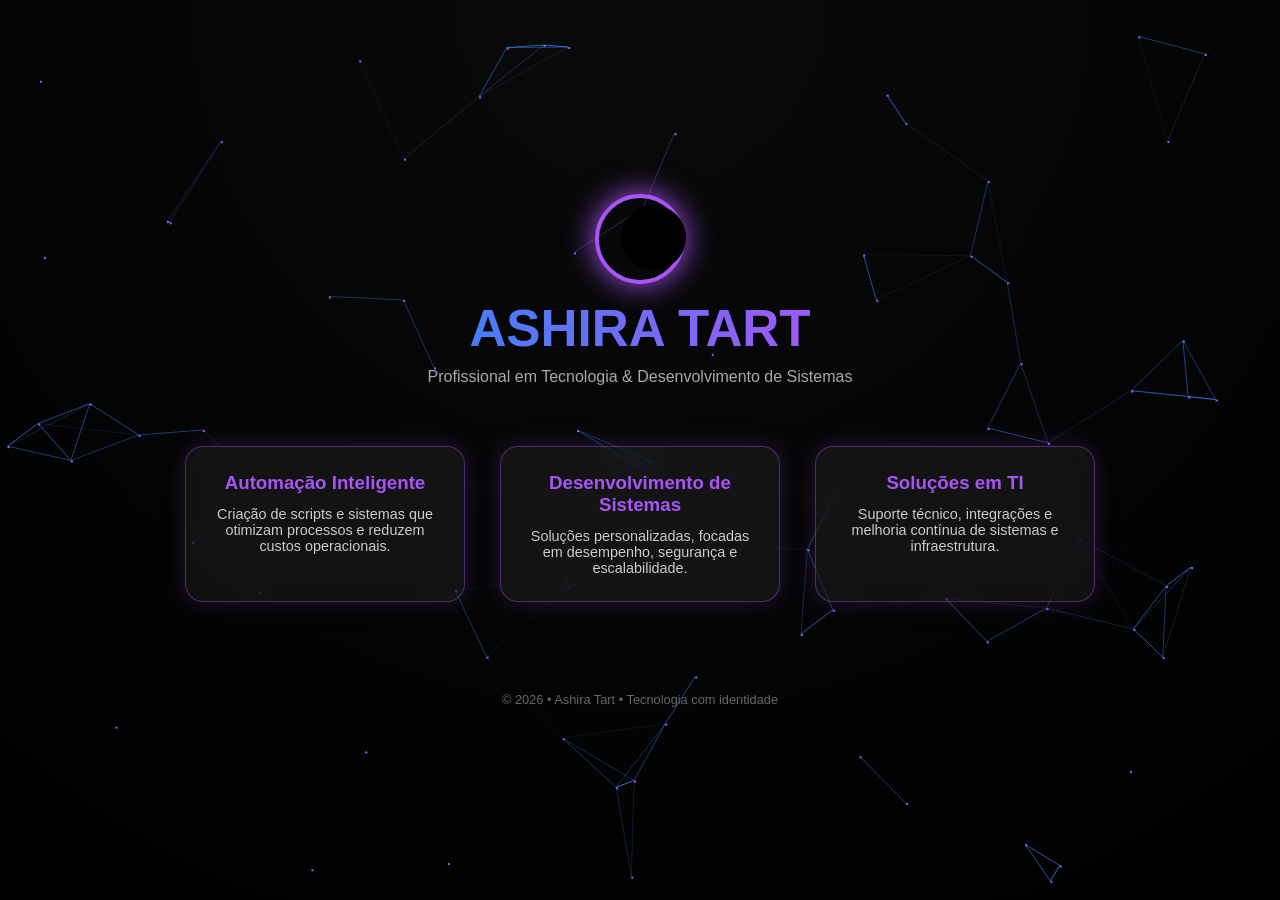
==== land/land1.html @ 82c89cc5 "inicio do site" ====
<!DOCTYPE html>
<html lang="pt-BR">
<head>
<meta charset="UTF-8">
<title>Ashira Tart | Tecnologia & Programação</title>
<meta name="viewport" content="width=device-width, initial-scale=1.0">

<style>
:root {
  --blue: #3b82f6;
  --purple: #a855f7;
  --dark: #000;
}

* {
  margin: 0;
  padding: 0;
  box-sizing: border-box;
  font-family: 'Segoe UI', sans-serif;
}

body {
  background: radial-gradient(circle at top, #0a0a0a, #000);
  color: #fff;
  overflow-x: hidden;
}

/* FUNDO ANIMADO */
canvas {
  position: fixed;
  inset: 0;
  z-index: 0;
}

/* CONTAINER */
main {
  position: relative;
  z-index: 1;
  min-height: 100vh;
  display: flex;
  flex-direction: column;
  align-items: center;
  justify-content: center;
  gap: 60px;
  padding: 40px 20px;
  text-align: center;
}

/* LOGO */
.logo {
  animation: fadeDown 1.5s ease forwards;
}

.moon {
  width: 90px;
  height: 90px;
  border-radius: 50%;
  border: 4px solid var(--purple);
  box-shadow: 0 0 30px var(--purple);
  margin: 0 auto 15px;
  position: relative;
}

.moon::after {
  content: '';
  position: absolute;
  width: 65px;
  height: 65px;
  background: #000;
  border-radius: 50%;
  top: 7px;
  left: 22px;
}

h1 {
  font-size: 3.2rem;
  background: linear-gradient(90deg, var(--blue), var(--purple));
  -webkit-background-clip: text;
  -webkit-text-fill-color: transparent;
}

.subtitle {
  color: #aaa;
  margin-top: 10px;
}

/* CARDS */
.projects {
  display: flex;
  gap: 35px;
  flex-wrap: wrap;
  justify-content: center;
}

.card {
  width: 280px;
  padding: 25px;
  border-radius: 18px;
  background: rgba(255,255,255,0.06);
  border: 1px solid rgba(168,85,247,0.4);
  backdrop-filter: blur(14px);
  box-shadow: 0 0 25px rgba(168,85,247,0.2);
  transform-style: preserve-3d;
  transition: transform 0.2s ease, box-shadow 0.3s ease;
  animation: fadeUp 1.5s ease forwards;
}

.card h3 {
  color: var(--purple);
  margin-bottom: 12px;
}

.card p {
  font-size: 0.9rem;
  color: #ccc;
}

.card:hover {
  box-shadow: 0 0 45px rgba(59,130,246,0.6);
}

/* FOOTER */
footer {
  margin-top: 30px;
  font-size: 0.8rem;
  color: #666;
}

/* ANIMAÇÕES */
@keyframes fadeDown {
  from { opacity: 0; transform: translateY(-40px); }
  to { opacity: 1; transform: translateY(0); }
}

@keyframes fadeUp {
  from { opacity: 0; transform: translateY(40px); }
  to { opacity: 1; transform: translateY(0); }
}
</style>
</head>

<body>

<canvas id="bg"></canvas>

<main>
  <div class="logo">
    <div class="moon"></div>
    <h1>ASHIRA TART</h1>
    <div class="subtitle">Profissional em Tecnologia & Desenvolvimento de Sistemas</div>
  </div>

  <section class="projects">
    <div class="card">
      <h3>Automação Inteligente</h3>
      <p>Criação de scripts e sistemas que otimizam processos e reduzem custos operacionais.</p>
    </div>

    <div class="card">
      <h3>Desenvolvimento de Sistemas</h3>
      <p>Soluções personalizadas, focadas em desempenho, segurança e escalabilidade.</p>
    </div>

    <div class="card">
      <h3>Soluções em TI</h3>
      <p>Suporte técnico, integrações e melhoria contínua de sistemas e infraestrutura.</p>
    </div>
  </section>

  <footer>
    © 2026 • Ashira Tart • Tecnologia com identidade
  </footer>
</main>

<script>
/* FUNDO DE PARTÍCULAS CONECTADAS */
const canvas = document.getElementById('bg');
const ctx = canvas.getContext('2d');

let w, h;
const particles = [];
const count = 80;

function resize() {
  w = canvas.width = window.innerWidth;
  h = canvas.height = window.innerHeight;
}
window.addEventListener('resize', resize);
resize();

for (let i = 0; i < count; i++) {
  particles.push({
    x: Math.random() * w,
    y: Math.random() * h,
    vx: (Math.random() - 0.5) * 0.6,
    vy: (Math.random() - 0.5) * 0.6
  });
}

function draw() {
  ctx.clearRect(0, 0, w, h);

  particles.forEach(p => {
    p.x += p.vx;
    p.y += p.vy;

    if (p.x < 0 || p.x > w) p.vx *= -1;
    if (p.y < 0 || p.y > h) p.vy *= -1;

    ctx.fillStyle = '#a855f7';
    ctx.fillRect(p.x, p.y, 2, 2);
  });

  for (let i = 0; i < particles.length; i++) {
    for (let j = i; j < particles.length; j++) {
      const dx = particles[i].x - particles[j].x;
      const dy = particles[i].y - particles[j].y;
      const dist = Math.sqrt(dx*dx + dy*dy);

      if (dist < 120) {
        ctx.strokeStyle = `rgba(59,130,246,${1 - dist/120})`;
        ctx.beginPath();
        ctx.moveTo(particles[i].x, particles[i].y);
        ctx.lineTo(particles[j].x, particles[j].y);
        ctx.stroke();
      }
    }
  }

  requestAnimationFrame(draw);
}
draw();

/* EFEITO 3D NOS CARDS */
document.querySelectorAll('.card').forEach(card => {
  card.addEventListener('mousemove', e => {
    const r = card.getBoundingClientRect();
    const x = e.clientX - r.left;
    const y = e.clientY - r.top;
    const rx = ((y / r.height) - 0.5) * 10;
    const ry = ((x / r.width) - 0.5) * -10;
    card.style.transform = `rotateX(${rx}deg) rotateY(${ry}deg)`;
  });

  card.addEventListener('mouseleave', () => {
    card.style.transform = 'rotateX(0) rotateY(0)';
  });
});
</script>

</body>
</html>
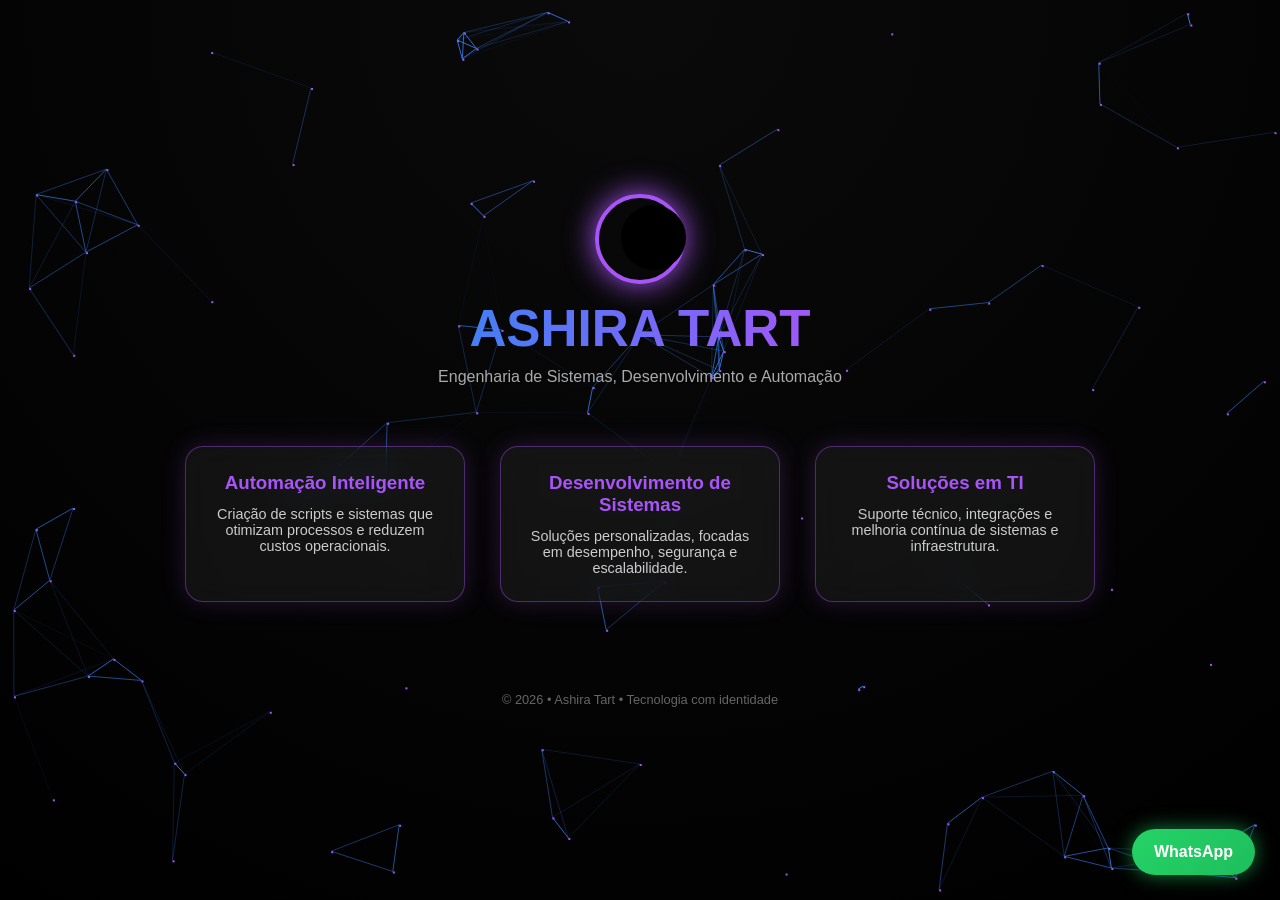
==== commit da168e40: "comeco" ====
--- a/land/land1.html
+++ b/land/land1.html
@@ -2,141 +2,9 @@
 <html lang="pt-BR">
 <head>
 <meta charset="UTF-8">
-<title>Ashira Tart | Tecnologia & Programação</title>
+<title>Ashira Tart</title>
 <meta name="viewport" content="width=device-width, initial-scale=1.0">
-
-<style>
-:root {
-  --blue: #3b82f6;
-  --purple: #a855f7;
-  --dark: #000;
-}
-
-* {
-  margin: 0;
-  padding: 0;
-  box-sizing: border-box;
-  font-family: 'Segoe UI', sans-serif;
-}
-
-body {
-  background: radial-gradient(circle at top, #0a0a0a, #000);
-  color: #fff;
-  overflow-x: hidden;
-}
-
-/* FUNDO ANIMADO */
-canvas {
-  position: fixed;
-  inset: 0;
-  z-index: 0;
-}
-
-/* CONTAINER */
-main {
-  position: relative;
-  z-index: 1;
-  min-height: 100vh;
-  display: flex;
-  flex-direction: column;
-  align-items: center;
-  justify-content: center;
-  gap: 60px;
-  padding: 40px 20px;
-  text-align: center;
-}
-
-/* LOGO */
-.logo {
-  animation: fadeDown 1.5s ease forwards;
-}
-
-.moon {
-  width: 90px;
-  height: 90px;
-  border-radius: 50%;
-  border: 4px solid var(--purple);
-  box-shadow: 0 0 30px var(--purple);
-  margin: 0 auto 15px;
-  position: relative;
-}
-
-.moon::after {
-  content: '';
-  position: absolute;
-  width: 65px;
-  height: 65px;
-  background: #000;
-  border-radius: 50%;
-  top: 7px;
-  left: 22px;
-}
-
-h1 {
-  font-size: 3.2rem;
-  background: linear-gradient(90deg, var(--blue), var(--purple));
-  -webkit-background-clip: text;
-  -webkit-text-fill-color: transparent;
-}
-
-.subtitle {
-  color: #aaa;
-  margin-top: 10px;
-}
-
-/* CARDS */
-.projects {
-  display: flex;
-  gap: 35px;
-  flex-wrap: wrap;
-  justify-content: center;
-}
-
-.card {
-  width: 280px;
-  padding: 25px;
-  border-radius: 18px;
-  background: rgba(255,255,255,0.06);
-  border: 1px solid rgba(168,85,247,0.4);
-  backdrop-filter: blur(14px);
-  box-shadow: 0 0 25px rgba(168,85,247,0.2);
-  transform-style: preserve-3d;
-  transition: transform 0.2s ease, box-shadow 0.3s ease;
-  animation: fadeUp 1.5s ease forwards;
-}
-
-.card h3 {
-  color: var(--purple);
-  margin-bottom: 12px;
-}
-
-.card p {
-  font-size: 0.9rem;
-  color: #ccc;
-}
-
-.card:hover {
-  box-shadow: 0 0 45px rgba(59,130,246,0.6);
-}
-
-/* FOOTER */
-footer {
-  margin-top: 30px;
-  font-size: 0.8rem;
-  color: #666;
-}
-
-/* ANIMAÇÕES */
-@keyframes fadeDown {
-  from { opacity: 0; transform: translateY(-40px); }
-  to { opacity: 1; transform: translateY(0); }
-}
-
-@keyframes fadeUp {
-  from { opacity: 0; transform: translateY(40px); }
-  to { opacity: 1; transform: translateY(0); }
-}
-</style>
+<link rel="stylesheet" href="../css/home.css">
 </head>
 
 <body>
@@ -147,7 +15,7 @@
   <div class="logo">
     <div class="moon"></div>
     <h1>ASHIRA TART</h1>
-    <div class="subtitle">Profissional em Tecnologia & Desenvolvimento de Sistemas</div>
+    <div class="subtitle">Engenharia de Sistemas, Desenvolvimento e Automação</div>
   </div>
 
   <section class="projects">
@@ -166,7 +34,9 @@
       <p>Suporte técnico, integrações e melhoria contínua de sistemas e infraestrutura.</p>
     </div>
   </section>
-
+ <a href="https://wa.me/5599982507211" target="_blank" class="whatsapp-float">
+  WhatsApp
+</a>
   <footer>
     © 2026 • Ashira Tart • Tecnologia com identidade
   </footer>
@@ -179,7 +49,7 @@
 
 let w, h;
 const particles = [];
-const count = 80;
+const count = 100;
 
 function resize() {
   w = canvas.width = window.innerWidth;
@@ -192,8 +62,8 @@
   particles.push({
     x: Math.random() * w,
     y: Math.random() * h,
-    vx: (Math.random() - 0.5) * 0.6,
-    vy: (Math.random() - 0.5) * 0.6
+    vx: (Math.random() - 0.5) * 0.8,
+    vy: (Math.random() - 0.5) * 0.8
   });
 }
 
--- a/css/home.css
+++ b/css/home.css
@@ -0,0 +1,149 @@
+:root {
+  --blue: #3b82f6;
+  --purple: #a855f7;
+  --dark: #000;
+}
+
+* {
+  margin: 0;
+  padding: 0;
+  box-sizing: border-box;
+  font-family: 'Segoe UI', sans-serif;
+}
+
+body {
+  background: radial-gradient(circle at top, #0a0a0a, #000);
+  color: #fff;
+  overflow-x: hidden;
+}
+
+/* FUNDO ANIMADO */
+canvas {
+  position: fixed;
+  inset: 0;
+  z-index: 0;
+}
+
+/* CONTAINER */
+main {
+  position: relative;
+  z-index: 1;
+  min-height: 100vh;
+  display: flex;
+  flex-direction: column;
+  align-items: center;
+  justify-content: center;
+  gap: 60px;
+  padding: 40px 20px;
+  text-align: center;
+}
+
+/* LOGO */
+.logo {
+  animation: fadeDown 1.5s ease forwards;
+}
+
+.moon {
+  width: 90px;
+  height: 90px;
+  border-radius: 50%;
+  border: 4px solid var(--purple);
+  box-shadow: 0 0 30px var(--purple);
+  margin: 0 auto 15px;
+  position: relative;
+}
+
+.moon::after {
+  content: '';
+  position: absolute;
+  width: 65px;
+  height: 65px;
+  background: #000;
+  border-radius: 50%;
+  top: 7px;
+  left: 22px;
+}
+
+h1 {
+  font-size: 3.2rem;
+  background: linear-gradient(90deg, var(--blue), var(--purple));
+  -webkit-background-clip: text;
+  -webkit-text-fill-color: transparent;
+}
+
+.subtitle {
+  color: #aaa;
+  margin-top: 10px;
+}
+
+/* CARDS */
+.projects {
+  display: flex;
+  gap: 35px;
+  flex-wrap: wrap;
+  justify-content: center;
+}
+
+.card {
+  width: 280px;
+  padding: 25px;
+  border-radius: 18px;
+  background: rgba(255,255,255,0.06);
+  border: 1px solid rgba(168,85,247,0.4);
+  backdrop-filter: blur(14px);
+  box-shadow: 0 0 25px rgba(168,85,247,0.2);
+  transform-style: preserve-3d;
+  transition: transform 0.2s ease, box-shadow 0.3s ease;
+  animation: fadeUp 1.5s ease forwards;
+}
+
+.card h3 {
+  color: var(--purple);
+  margin-bottom: 12px;
+}
+
+.card p {
+  font-size: 0.9rem;
+  color: #ccc;
+}
+
+.card:hover {
+  box-shadow: 0 0 45px rgba(59,130,246,0.6);
+}
+
+/* FOOTER */
+footer {
+  margin-top: 30px;
+  font-size: 0.8rem;
+  color: #666;
+}
+
+/* ANIMAÇÕES */
+@keyframes fadeDown {
+  from { opacity: 0; transform: translateY(-40px); }
+  to { opacity: 1; transform: translateY(0); }
+}
+
+@keyframes fadeUp {
+  from { opacity: 0; transform: translateY(40px); }
+  to { opacity: 1; transform: translateY(0); }
+}
+.whatsapp-float {
+  position: fixed;
+  bottom: 25px;
+  right: 25px;
+  background: linear-gradient(135deg, #25d366, #1ebe5d);
+  color: #fff;
+  padding: 14px 22px;
+  border-radius: 50px;
+  font-weight: bold;
+  text-decoration: none;
+  box-shadow: 0 0 20px rgba(37, 211, 102, 0.6);
+  z-index: 999;
+  transition: transform 0.3s ease, box-shadow 0.3s ease;
+}
+
+.whatsapp-float:hover {
+  transform: scale(1.1);
+  box-shadow: 0 0 35px rgba(37, 211, 102, 0.9);
+}
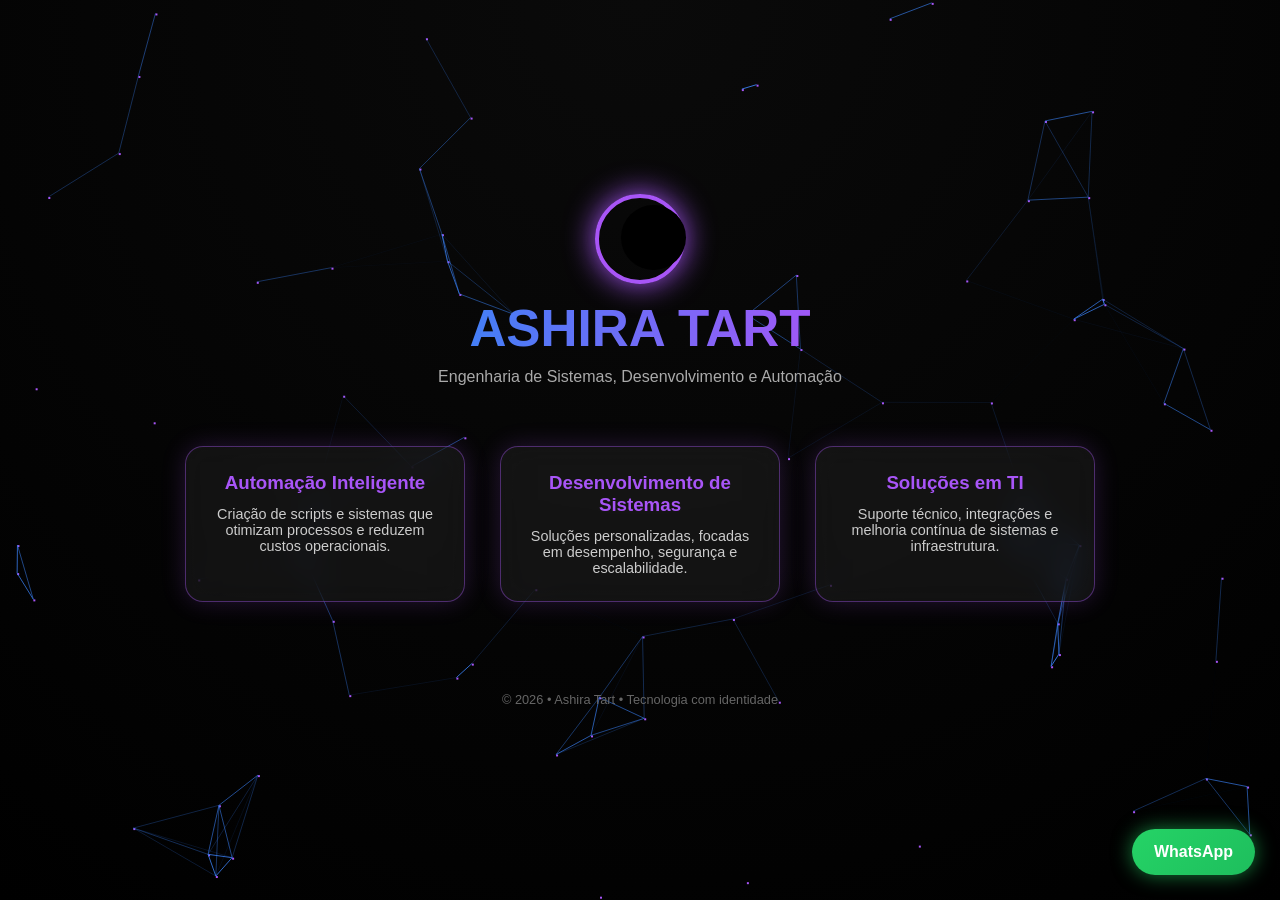
==== commit 0ddfca11: "80" ====
--- a/land/land1.html
+++ b/land/land1.html
@@ -49,7 +49,7 @@
 
 let w, h;
 const particles = [];
-const count = 100;
+const count = 80;
 
 function resize() {
   w = canvas.width = window.innerWidth;
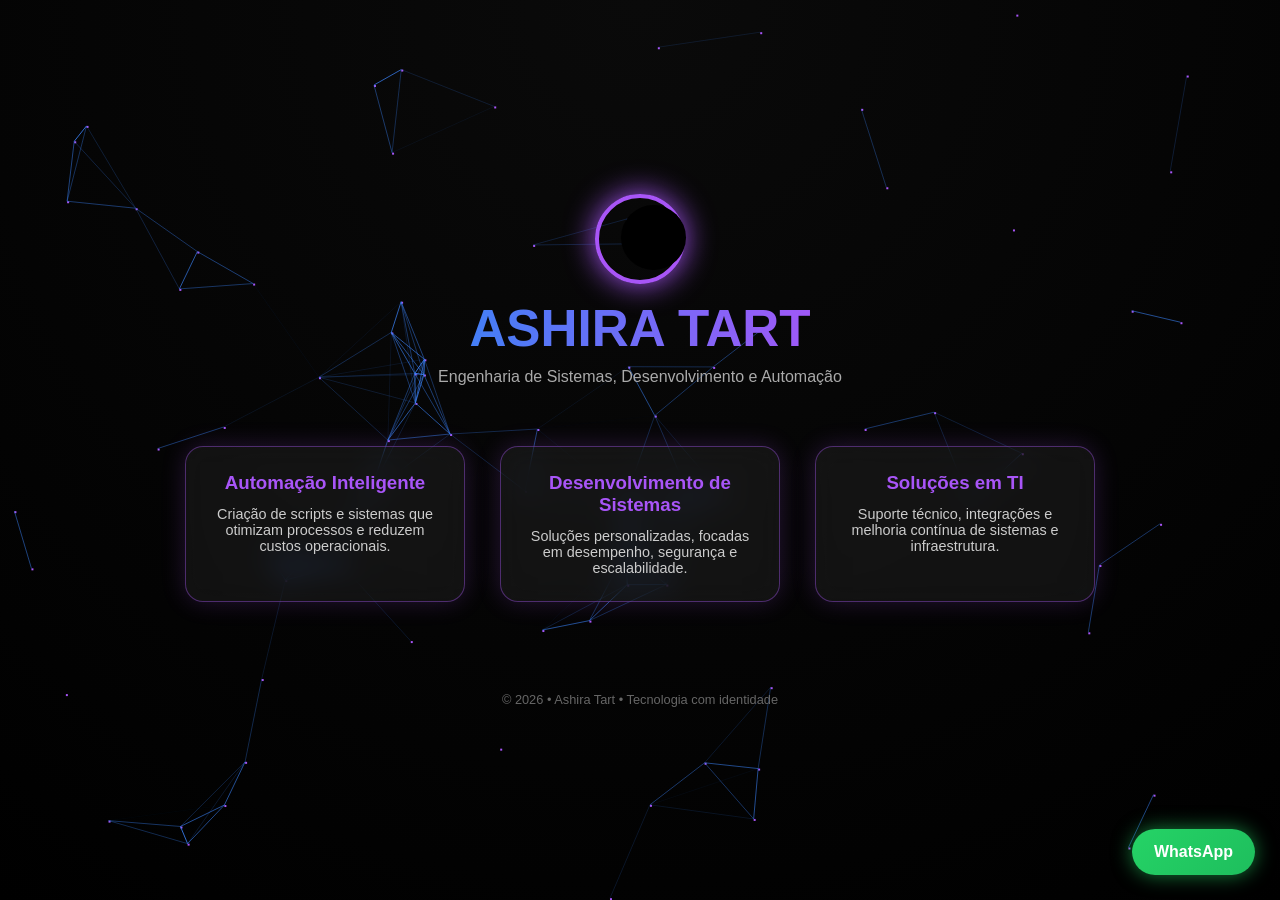
==== commit 3b29c860: "adicao de paginas" ====
--- a/land/land1.html
+++ b/land/land1.html
@@ -19,17 +19,17 @@
   </div>
 
   <section class="projects">
-    <div class="card">
+    <div class="card" onclick="automo()">
       <h3>Automação Inteligente</h3>
       <p>Criação de scripts e sistemas que otimizam processos e reduzem custos operacionais.</p>
     </div>
 
-    <div class="card">
+    <div class="card" onclick="dev()">
       <h3>Desenvolvimento de Sistemas</h3>
       <p>Soluções personalizadas, focadas em desempenho, segurança e escalabilidade.</p>
     </div>
 
-    <div class="card">
+    <div class="card" onclick="solutions()">
       <h3>Soluções em TI</h3>
       <p>Suporte técnico, integrações e melhoria contínua de sistemas e infraestrutura.</p>
     </div>
@@ -116,6 +116,16 @@
     card.style.transform = 'rotateX(0) rotateY(0)';
   });
 });
+
+function automo() {
+  window.location.href = "../page/automo.html";
+}
+function dev() {
+  window.location.href = "../page/dev.html";
+}
+function solutions() {
+  window.location.href = "../page/solutions.html";
+}
 </script>
 
 </body>
